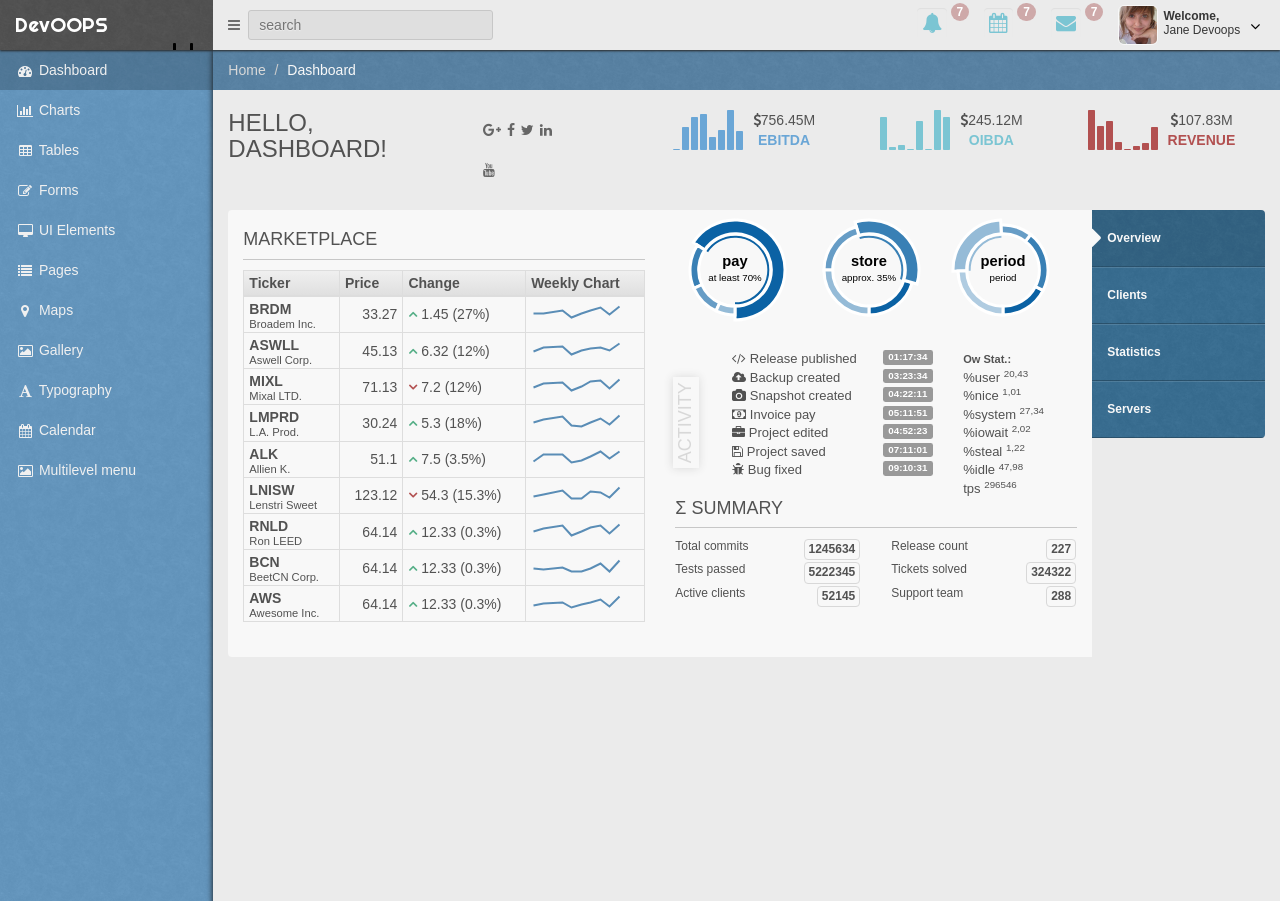
==== src/main/resources/static/index.html @ 9797a10b "testing" ====
<!DOCTYPE html>
<html lang="en">
	<head>
		<meta charset="utf-8">
		<title>DevOOPS</title>
		<meta name="description" content="description">
		<meta name="author" content="DevOOPS">
		<meta name="viewport" content="width=device-width, initial-scale=1">
		<link href="plugins/bootstrap/bootstrap.css" rel="stylesheet">
		<link href="plugins/jquery-ui/jquery-ui.min.css" rel="stylesheet">
		<link href="http://netdna.bootstrapcdn.com/font-awesome/4.0.3/css/font-awesome.css" rel="stylesheet">
		<link href='http://fonts.googleapis.com/css?family=Righteous' rel='stylesheet' type='text/css'>
		<link href="plugins/fancybox/jquery.fancybox.css" rel="stylesheet">
		<link href="plugins/fullcalendar/fullcalendar.css" rel="stylesheet">
		<link href="plugins/xcharts/xcharts.min.css" rel="stylesheet">
		<link href="plugins/select2/select2.css" rel="stylesheet">
		<link href="css/style.css" rel="stylesheet">
		<!-- HTML5 shim and Respond.js IE8 support of HTML5 elements and media queries -->
		<!--[if lt IE 9]>
				<script src="http://getbootstrap.com/docs-assets/js/html5shiv.js"></script>
				<script src="http://getbootstrap.com/docs-assets/js/respond.min.js"></script>
		<![endif]-->
	</head>
<body>
<!--Start Header-->
<div id="screensaver">
	<canvas id="canvas"></canvas>
	<i class="fa fa-lock" id="screen_unlock"></i>
</div>
<div id="modalbox">
	<div class="devoops-modal">
		<div class="devoops-modal-header">
			<div class="modal-header-name">
				<span>Basic table</span>
			</div>
			<div class="box-icons">
				<a class="close-link">
					<i class="fa fa-times"></i>
				</a>
			</div>
		</div>
		<div class="devoops-modal-inner">
		</div>
		<div class="devoops-modal-bottom">
		</div>
	</div>
</div>
<header class="navbar">
	<div class="container-fluid expanded-panel">
		<div class="row">
			<div id="logo" class="col-xs-12 col-sm-2">
				<a href="index.html">DevOOPS</a>
			</div>
			<div id="top-panel" class="col-xs-12 col-sm-10">
				<div class="row">
					<div class="col-xs-8 col-sm-4">
						<a href="#" class="show-sidebar">
						  <i class="fa fa-bars"></i>
						</a>
						<div id="search">
							<input type="text" placeholder="search"/>
							<i class="fa fa-search"></i>
						</div>
					</div>
					<div class="col-xs-4 col-sm-8 top-panel-right">
						<ul class="nav navbar-nav pull-right panel-menu">
							<li class="hidden-xs">
								<a href="index.html" class="modal-link">
									<i class="fa fa-bell"></i>
									<span class="badge">7</span>
								</a>
							</li>
							<li class="hidden-xs">
								<a class="ajax-link" href="ajax/calendar.html">
									<i class="fa fa-calendar"></i>
									<span class="badge">7</span>
								</a>
							</li>
							<li class="hidden-xs">
								<a href="ajax/page_messages.html" class="ajax-link">
									<i class="fa fa-envelope"></i>
									<span class="badge">7</span>
								</a>
							</li>
							<li class="dropdown">
								<a href="#" class="dropdown-toggle account" data-toggle="dropdown">
									<div class="avatar">
										<img src="img/avatar.jpg" class="img-rounded" alt="avatar" />
									</div>
									<i class="fa fa-angle-down pull-right"></i>
									<div class="user-mini pull-right">
										<span class="welcome">Welcome,</span>
										<span>Jane Devoops</span>
									</div>
								</a>
								<ul class="dropdown-menu">
									<li>
										<a href="#">
											<i class="fa fa-user"></i>
											<span class="hidden-sm text">Profile</span>
										</a>
									</li>
									<li>
										<a href="ajax/page_messages.html" class="ajax-link">
											<i class="fa fa-envelope"></i>
											<span class="hidden-sm text">Messages</span>
										</a>
									</li>
									<li>
										<a href="ajax/gallery_simple.html" class="ajax-link">
											<i class="fa fa-picture-o"></i>
											<span class="hidden-sm text">Albums</span>
										</a>
									</li>
									<li>
										<a href="ajax/calendar.html" class="ajax-link">
											<i class="fa fa-tasks"></i>
											<span class="hidden-sm text">Tasks</span>
										</a>
									</li>
									<li>
										<a href="#">
											<i class="fa fa-cog"></i>
											<span class="hidden-sm text">Settings</span>
										</a>
									</li>
									<li>
										<a href="#">
											<i class="fa fa-power-off"></i>
											<span class="hidden-sm text">Logout</span>
										</a>
									</li>
								</ul>
							</li>
						</ul>
					</div>
				</div>
			</div>
		</div>
	</div>
</header>
<!--End Header-->
<!--Start Container-->
<div id="main" class="container-fluid">
	<div class="row">
		<div id="sidebar-left" class="col-xs-2 col-sm-2">
			<ul class="nav main-menu">
				<li>
					<a href="ajax/dashboard.html" class="active ajax-link">
						<i class="fa fa-dashboard"></i>
						<span class="hidden-xs">Dashboard</span>
					</a>
				</li>
				<li class="dropdown">
					<a href="#" class="dropdown-toggle">
						<i class="fa fa-bar-chart-o"></i>
						<span class="hidden-xs">Charts</span>
					</a>
					<ul class="dropdown-menu">
						<li><a class="ajax-link" href="ajax/charts_xcharts.html">xCharts</a></li>
						<li><a class="ajax-link" href="ajax/charts_flot.html">Flot Charts</a></li>
						<li><a class="ajax-link" href="ajax/charts_google.html">Google Charts</a></li>
						<li><a class="ajax-link" href="ajax/charts_morris.html">Morris Charts</a></li>
						<li><a class="ajax-link" href="ajax/charts_coindesk.html">CoinDesk realtime</a></li>
					</ul>
				</li>
				<li class="dropdown">
					<a href="#" class="dropdown-toggle">
						<i class="fa fa-table"></i>
						 <span class="hidden-xs">Tables</span>
					</a>
					<ul class="dropdown-menu">
						<li><a class="ajax-link" href="ajax/tables_simple.html">Simple Tables</a></li>
						<li><a class="ajax-link" href="ajax/tables_datatables.html">Data Tables</a></li>
						<li><a class="ajax-link" href="ajax/tables_beauty.html">Beauty Tables</a></li>
					</ul>
				</li>
				<li class="dropdown">
					<a href="#" class="dropdown-toggle">
						<i class="fa fa-pencil-square-o"></i>
						 <span class="hidden-xs">Forms</span>
					</a>
					<ul class="dropdown-menu">
						<li><a class="ajax-link" href="ajax/forms_elements.html">Elements</a></li>
						<li><a class="ajax-link" href="ajax/forms_layouts.html">Layouts</a></li>
						<li><a class="ajax-link" href="ajax/forms_file_uploader.html">File Uploader</a></li>
					</ul>
				</li>
				<li class="dropdown">
					<a href="#" class="dropdown-toggle">
						<i class="fa fa-desktop"></i>
						 <span class="hidden-xs">UI Elements</span>
					</a>
					<ul class="dropdown-menu">
						<li><a class="ajax-link" href="ajax/ui_grid.html">Grid</a></li>
						<li><a class="ajax-link" href="ajax/ui_buttons.html">Buttons</a></li>
						<li><a class="ajax-link" href="ajax/ui_progressbars.html">Progress Bars</a></li>
						<li><a class="ajax-link" href="ajax/ui_jquery-ui.html">Jquery UI</a></li>
						<li><a class="ajax-link" href="ajax/ui_icons.html">Icons</a></li>
					</ul>
				</li>
				<li class="dropdown">
					<a href="#" class="dropdown-toggle">
						<i class="fa fa-list"></i>
						 <span class="hidden-xs">Pages</span>
					</a>
					<ul class="dropdown-menu">
						<li><a href="ajax/page_login.html">Login</a></li>
						<li><a href="ajax/page_register.html">Register</a></li>
						<li><a id="locked-screen" class="submenu" href="ajax/page_locked.html">Locked Screen</a></li>
						<li><a class="ajax-link" href="ajax/page_contacts.html">Contacts</a></li>
						<li><a class="ajax-link" href="ajax/page_feed.html">Feed</a></li>
						<li><a class="ajax-link add-full" href="ajax/page_messages.html">Messages</a></li>
						<li><a class="ajax-link" href="ajax/page_pricing.html">Pricing</a></li>
						<li><a class="ajax-link" href="ajax/page_invoice.html">Invoice</a></li>
						<li><a class="ajax-link" href="ajax/page_search.html">Search Results</a></li>
						<li><a class="ajax-link" href="ajax/page_404.html">Error 404</a></li>
						<li><a href="ajax/page_500.html">Error 500</a></li>
					</ul>
				</li>
				<li class="dropdown">
					<a href="#" class="dropdown-toggle">
						<i class="fa fa-map-marker"></i>
						<span class="hidden-xs">Maps</span>
					</a>
					<ul class="dropdown-menu">
						<li><a class="ajax-link" href="ajax/maps.html">OpenStreetMap</a></li>
						<li><a class="ajax-link" href="ajax/map_fullscreen.html">Fullscreen map</a></li>
					</ul>
				</li>
				<li class="dropdown">
					<a href="#" class="dropdown-toggle">
						<i class="fa fa-picture-o"></i>
						 <span class="hidden-xs">Gallery</span>
					</a>
					<ul class="dropdown-menu">
						<li><a class="ajax-link" href="ajax/gallery_simple.html">Simple Gallery</a></li>
						<li><a class="ajax-link" href="ajax/gallery_flickr.html">Flickr Gallery</a></li>
					</ul>
				</li>
				<li>
					 <a class="ajax-link" href="ajax/typography.html">
						 <i class="fa fa-font"></i>
						 <span class="hidden-xs">Typography</span>
					</a>
				</li>
				 <li>
					<a class="ajax-link" href="ajax/calendar.html">
						 <i class="fa fa-calendar"></i>
						 <span class="hidden-xs">Calendar</span>
					</a>
				 </li>
				<li class="dropdown">
					<a href="#" class="dropdown-toggle">
						<i class="fa fa-picture-o"></i>
						 <span class="hidden-xs">Multilevel menu</span>
					</a>
					<ul class="dropdown-menu">
						<li><a href="#">First level menu</a></li>
						<li><a href="#">First level menu</a></li>
						<li class="dropdown">
							<a href="#" class="dropdown-toggle">
								<i class="fa fa-plus-square"></i>
								<span class="hidden-xs">Second level menu group</span>
							</a>
							<ul class="dropdown-menu">
								<li><a href="#">Second level menu</a></li>
								<li><a href="#">Second level menu</a></li>
								<li class="dropdown">
									<a href="#" class="dropdown-toggle">
										<i class="fa fa-plus-square"></i>
										<span class="hidden-xs">Three level menu group</span>
									</a>
									<ul class="dropdown-menu">
										<li><a href="#">Three level menu</a></li>
										<li><a href="#">Three level menu</a></li>
										<li class="dropdown">
											<a href="#" class="dropdown-toggle">
												<i class="fa fa-plus-square"></i>
												<span class="hidden-xs">Four level menu group</span>
											</a>
											<ul class="dropdown-menu">
												<li><a href="#">Four level menu</a></li>
												<li><a href="#">Four level menu</a></li>
												<li class="dropdown">
													<a href="#" class="dropdown-toggle">
														<i class="fa fa-plus-square"></i>
														<span class="hidden-xs">Five level menu group</span>
													</a>
													<ul class="dropdown-menu">
														<li><a href="#">Five level menu</a></li>
														<li><a href="#">Five level menu</a></li>
														<li class="dropdown">
															<a href="#" class="dropdown-toggle">
																<i class="fa fa-plus-square"></i>
																<span class="hidden-xs">Six level menu group</span>
															</a>
															<ul class="dropdown-menu">
																<li><a href="#">Six level menu</a></li>
																<li><a href="#">Six level menu</a></li>
															</ul>
														</li>
													</ul>
												</li>
											</ul>
										</li>
										<li><a href="#">Three level menu</a></li>
									</ul>
								</li>
							</ul>
						</li>
					</ul>
				</li>
			</ul>
		</div>
		<!--Start Content-->
		<div id="content" class="col-xs-12 col-sm-10">
			<div class="preloader">
				<img src="img/devoops_getdata.gif" class="devoops-getdata" alt="preloader"/>
			</div>
			<div id="ajax-content"></div>
		</div>
		<!--End Content-->
	</div>
</div>
<!--End Container-->
<!-- jQuery (necessary for Bootstrap's JavaScript plugins) -->
<!--<script src="http://code.jquery.com/jquery.js"></script>-->
<script src="plugins/jquery/jquery-2.1.0.min.js"></script>
<script src="plugins/jquery-ui/jquery-ui.min.js"></script>
<!-- Include all compiled plugins (below), or include individual files as needed -->
<script src="plugins/bootstrap/bootstrap.min.js"></script>
<script src="plugins/justified-gallery/jquery.justifiedgallery.min.js"></script>
<script src="plugins/tinymce/tinymce.min.js"></script>
<script src="plugins/tinymce/jquery.tinymce.min.js"></script>
<!-- All functions for this theme + document.ready processing -->
<script src="js/devoops.js"></script>
</body>
</html>
---- src/main/resources/static/plugins/xcharts/xcharts.min.css ----
.xchart .line{stroke-width:3px;fill:none}.xchart .fill{stroke-width:0}.xchart circle{stroke:#FFF;stroke-width:3px}.xchart .axis .domain{fill:none}.xchart .axis .tick line{stroke:#EEE;stroke-width:1px}.xchart .axis text{font-family:Helvetica,Arial,Verdana,sans-serif;fill:#666;font-size:12px}.xchart .color0 .line{stroke:#3880aa}.xchart .color0 .line .fill{pointer-events:none}.xchart .color0 rect,.xchart .color0 circle{fill:#3880aa}.xchart .color0 .fill{fill:rgba(56,128,170,0.1)}.xchart .color0.comp .line{stroke:#89bbd8}.xchart .color0.comp rect{fill:#89bbd8}.xchart .color0.comp .fill{display:none}.xchart .color0.comp circle,.xchart .color0.comp .pointer{fill:#89bbd8}.xchart .color1 .line{stroke:#4da944}.xchart .color1 .line .fill{pointer-events:none}.xchart .color1 rect,.xchart .color1 circle{fill:#4da944}.xchart .color1 .fill{fill:rgba(77,169,68,0.1)}.xchart .color1.comp .line{stroke:#9dd597}.xchart .color1.comp rect{fill:#9dd597}.xchart .color1.comp .fill{display:none}.xchart .color1.comp circle,.xchart .color1.comp .pointer{fill:#9dd597}.xchart .color2 .line{stroke:#f26522}.xchart .color2 .line .fill{pointer-events:none}.xchart .color2 rect,.xchart .color2 circle{fill:#f26522}.xchart .color2 .fill{fill:rgba(242,101,34,0.1)}.xchart .color2.comp .line{stroke:#f9b99a}.xchart .color2.comp rect{fill:#f9b99a}.xchart .color2.comp .fill{display:none}.xchart .color2.comp circle,.xchart .color2.comp .pointer{fill:#f9b99a}.xchart .color3 .line{stroke:#c6080d}.xchart .color3 .line .fill{pointer-events:none}.xchart .color3 rect,.xchart .color3 circle{fill:#c6080d}.xchart .color3 .fill{fill:rgba(198,8,13,0.1)}.xchart .color3.comp .line{stroke:#f8555a}.xchart .color3.comp rect{fill:#f8555a}.xchart .color3.comp .fill{display:none}.xchart .color3.comp circle,.xchart .color3.comp .pointer{fill:#f8555a}.xchart .color4 .line{stroke:#672d8b}.xchart .color4 .line .fill{pointer-events:none}.xchart .color4 rect,.xchart .color4 circle{fill:#672d8b}.xchart .color4 .fill{fill:rgba(103,45,139,0.1)}.xchart .color4.comp .line{stroke:#a869ce}.xchart .color4.comp rect{fill:#a869ce}.xchart .color4.comp .fill{display:none}.xchart .color4.comp circle,.xchart .color4.comp .pointer{fill:#a869ce}.xchart .color5 .line{stroke:#ce1797}.xchart .color5 .line .fill{pointer-events:none}.xchart .color5 rect,.xchart .color5 circle{fill:#ce1797}.xchart .color5 .fill{fill:rgba(206,23,151,0.1)}.xchart .color5.comp .line{stroke:#f075cb}.xchart .color5.comp rect{fill:#f075cb}.xchart .color5.comp .fill{display:none}.xchart .color5.comp circle,.xchart .color5.comp .pointer{fill:#f075cb}.xchart .color6 .line{stroke:#d9ce00}.xchart .color6 .line .fill{pointer-events:none}.xchart .color6 rect,.xchart .color6 circle{fill:#d9ce00}.xchart .color6 .fill{fill:rgba(217,206,0,0.1)}.xchart .color6.comp .line{stroke:#fff75a}.xchart .color6.comp rect{fill:#fff75a}.xchart .color6.comp .fill{display:none}.xchart .color6.comp circle,.xchart .color6.comp .pointer{fill:#fff75a}.xchart .color7 .line{stroke:#754c24}.xchart .color7 .line .fill{pointer-events:none}.xchart .color7 rect,.xchart .color7 circle{fill:#754c24}.xchart .color7 .fill{fill:rgba(117,76,36,0.1)}.xchart .color7.comp .line{stroke:#c98c50}.xchart .color7.comp rect{fill:#c98c50}.xchart .color7.comp .fill{display:none}.xchart .color7.comp circle,.xchart .color7.comp .pointer{fill:#c98c50}.xchart .color8 .line{stroke:#2eb9b4}.xchart .color8 .line .fill{pointer-events:none}.xchart .color8 rect,.xchart .color8 circle{fill:#2eb9b4}.xchart .color8 .fill{fill:rgba(46,185,180,0.1)}.xchart .color8.comp .line{stroke:#86e1de}.xchart .color8.comp rect{fill:#86e1de}.xchart .color8.comp .fill{display:none}.xchart .color8.comp circle,.xchart .color8.comp .pointer{fill:#86e1de}.xchart .color9 .line{stroke:#0e2e42}.xchart .color9 .line .fill{pointer-events:none}.xchart .color9 rect,.xchart .color9 circle{fill:#0e2e42}.xchart .color9 .fill{fill:rgba(14,46,66,0.1)}.xchart .color9.comp .line{stroke:#2477ab}.xchart .color9.comp rect{fill:#2477ab}.xchart .color9.comp .fill{display:none}.xchart .color9.comp circle,.xchart .color9.comp .pointer{fill:#2477ab}
---- src/main/resources/static/css/style.css ----
body {
  color: #525252;
  background: #6AA6D6 url(../img/devoops_pattern_b10.png) 0 0 repeat;
}
.body-expanded, .modal-open {
  overflow-y:hidden;
  margin-right: 15px;
}
.modal-open #content {z-index: inherit;}
.body-expanded .expanded-panel, .fancybox-margin .expanded-panel, .modal-open .expanded-panel {
  margin-right: 15px;
}
.body-screensaver {
  overflow: hidden;
}
h1, .h1, h2, .h2, h3, .h3 {
  margin:0;
}
#logo {
  position:relative;
  background: #525252 url(../img/devoops_pattern_b10.png) 0 0 repeat;
}
#logo a {
  color: #fff;
  font-family: 'Righteous', cursive;
  display: block;
  font-size: 20px;
  line-height: 50px;
  background: url(../img/logo.png) right 42px no-repeat;
  -webkit-transition: 0.5s;
  -moz-transition: 0.5s;
  -o-transition: 0.5s;
  transition: 0.5s;
}
#logo a:hover {
  background-position: right 25px;
  text-decoration: none;
}
.navbar {
  margin: 0;
  border: 0;
  position: fixed;
  top:0;
  left: 0;
  width:100%;
  -webkit-border-radius: 0;
  -moz-border-radius: 0;
  border-radius: 0;
  box-shadow: 0 1px 2px #272727;
  z-index: 2000;
}
.body-expanded .navbar {
  z-index: 9;
}
a.show-sidebar {
  float: left;
  color:#6d6d6d;
  outline: none;
  -webkit-transition: 0.2s;
  -moz-transition: 0.2s;
  -o-transition: 0.2s;
  transition: 0.2s;
}
a.show-sidebar:hover {
  color:#000;
}
#sidebar-left {
  position:relative;
  z-index: inherit;
  padding-bottom: 3000px !important;
  margin-bottom: -3000px !important;
  background: #6AA6D6 url(../img/devoops_pattern_b10.png) 0 0 repeat;
  -webkit-transition: 0.2s;
  -moz-transition: 0.2s;
  -o-transition: 0.2s;
  transition: 0.2s;
}
#content {
  position: relative;
  z-index: 10;
  background: #ebebeb;
  box-shadow: 0 0 6px #131313;
  padding-bottom: 3000px !important;
  margin-bottom: -2980px !important;
  overflow: hidden;
  -webkit-transition: 0.2s;
  -moz-transition: 0.2s;
  -o-transition: 0.2s;
  transition: 0.2s;
}
.full-content {
  overflow: hidden;
  padding: 0;
  margin: 0;
}
.nav.main-menu, .nav.msg-menu {
  margin:0 -15px;
}
.nav.main-menu > li > a, .nav.msg-menu > li > a {
  text-align: center;
  color:#f0f0f0;
  min-height: 40px;
  -webkit-transition: 0.2s;
  -moz-transition: 0.2s;
  -o-transition: 0.2s;
  transition: 0.2s;
}
.nav .open > a, .nav .open > a:hover, .nav .open > a:focus {
  background:rgba(0, 0, 0, 0.1);
}
.nav.main-menu > li > a:hover, .nav.main-menu > li > a:focus, .nav.main-menu > li.active > a, .nav.main-menu .open > a, .nav.main-menu .open > a:hover, .nav.main-menu .open > a:focus, .dropdown-menu > li > a:focus, .dropdown-menu > li > a:hover, .dropdown-menu > li.active > a,
.nav.msg-menu > li > a:hover, .nav.msg-menu > li > a:focus, .nav.msg-menu > li.active > a, .nav.msg-menu .open > a, .nav.msg-menu .open > a:hover, .nav.msg-menu .open > a:focus {
  background:rgba(0, 0, 0, 0.1);
  color:#f0f0f0;
}
.nav.main-menu a.active, .nav.msg-menu a.active {
  background:rgba(0, 0, 0, 0.2);
}
.nav.main-menu a.active:hover, .nav.msg-menu a.active:hover {
  background:rgba(0, 0, 0, 0.2);
}
.nav.main-menu a.active-parent, .nav.msg-menu a.active-parent {
  background: rgba(0, 0, 0, 0.3);
}
.nav.main-menu a.active-parent:hover, .nav.msg-menu a.active-parent:hover {
  background: rgba(0, 0, 0, 0.3);
}
.nav.main-menu > li > a > i, .nav.msg-menu > li > a > i {
  font-size: 18px;
  width: auto;
  display: block;
  text-align: center;
  vertical-align: middle;
}
.main-menu .dropdown-menu {
  position: absolute;
  z-index: 2001;
  left: 100%;
  top: 0;
  float: none;
  margin: 0;
  border: 0;
  -webkit-border-radius: 0 4px 4px 0;
  -moz-border-radius: 0 4px 4px 0;
  border-radius: 0 4px 4px 0;
  padding: 0;
  background: #6AA6D6 url(../img/devoops_pattern_b10.png) 0 0 repeat;
  box-shadow: none;
  visibility:hidden;
}
.main-menu .active-parent:hover + .dropdown-menu {
  visibility:visible;
}
.main-menu .active-parent + .dropdown-menu:hover {
  visibility:visible;
}
.main-menu .dropdown-menu > li > a {
  padding:9px 15px 9px 40px;
  color:#f0f0f0;
}
.main-menu .dropdown-menu > li:first-child > a {
  -webkit-border-radius: 0 4px 0 0;
  -moz-border-radius: 0 4px 0 0;
  border-radius: 0 4px 0 0;
}
.main-menu .dropdown-menu > li:last-child > a {
  -webkit-border-radius: 0 0 4px 0;
  -moz-border-radius: 0 0 4px 0;
  border-radius: 0 0 4px 0;
}
#top-panel {
  line-height: 50px;
  height: 50px;
  background: #ebebeb;
}
#main {
  margin-top: 50px;
  min-height: 800px;
  overflow: hidden;
}
#search {
  position: relative;
  margin-left: 20px;
}
#search > input {
  width: 80%;
  background: #dfdfdf;
  border: 1px solid #C7C7C7;
  text-shadow:0 1px 1px #EEE;
  -webkit-border-radius: 3px;
  -moz-border-radius: 3px;
  border-radius: 3px;
  color: #686868;
  line-height: 1em;
  height: 30px;
  padding: 0 35px 0 10px;
  -webkit-transition: 0.2s;
  -moz-transition: 0.2s;
  -o-transition: 0.2s;
  transition: 0.2s;
}
#search > input + i {
  opacity:0;
  position: absolute;
  top: 18px;
  right: 10px;
  color: #fff;
  -webkit-transition: 0.4s;
  -moz-transition: 0.4s;
  -o-transition: 0.4s;
  transition: 0.4s;
}
#search > input:focus {
  width:100%;
  outline:none;
}
#search > input:focus + i {
  opacity:1;
}
.panel-menu {
  margin: 0;
}
.top-panel-right {
  padding-left: 0;
}
.panel-menu > li > a {
  padding: 0 5px 0 10px;
  line-height: 50px;
}
.panel-menu > li > a:hover {
  background: none;
}
.panel-menu a.account {
  height: 50px;
  padding: 5px 0 5px 10px;
  line-height: 18px;
}
.panel-menu i {
  margin-top: 8px;
  padding: 5px;
  font-size: 20px;
  color: #7BC5D3;
  line-height: 1em;
  vertical-align: top;
  -webkit-border-radius: 4px;
  -moz-border-radius: 4px;
  border-radius: 4px;
  -webkit-box-shadow: inset 0 1px 1px rgba(0, 0, 0, .05);
  box-shadow: inset 0 1px 1px rgba(0, 0, 0, .05);
  -webkit-transition: 0.2s;
  -moz-transition: 0.2s;
  -o-transition: 0.2s;
  transition: 0.2s;
}
.panel-menu > li > a:hover > i {
  background: #f5f5f5;
}
.panel-menu i.pull-right {
  color: #000;
  border: 0;
  box-shadow: none;
  font-size: 16px;
  background: none !important;
}
.panel-menu .badge {
  margin-top: 3px;
  padding: 3px 6px;
  vertical-align: top;
  background: #CEA9A9;
}
.avatar {
  width: 40px;
  float: left;
  margin-right: 5px;
}
.avatar > img {
  width:40px;
  height:40px;
  border: 1px solid #F8F8F8;
}
.user-mini > span {
  display: block;
  font-size: 12px;
  color:#363636;
  margin-bottom: -4px;
}
.user-mini > span.welcome {
  font-weight: bold;
  margin-top: 2px;
}
.panel-menu .dropdown-menu {
  position: absolute !important;
  background: rgba(0, 0, 0, 0.7) !important;
  padding: 0;
  border: 0;
  right: 0;
  left: auto;
  min-width: 100%;
}
.panel-menu .dropdown-menu > li > a {
  padding:5px 10px !important;
  color:#f0f0f0;
}
.panel-menu .dropdown-menu > li > a > i {
  border: 0;
  padding: 0;
  margin: 0;
  font-size: 14px;
  width: 20px;
  display: inline-block;
  text-align: center;
  vertical-align: middle;
}
.well {
  padding:15px;
}
.box {
  display: block;
  z-index: 1999;
  position: relative;
  border: 1px solid #f8f8f8;
  box-shadow: 0 0 4px #D8D8D8;
  background: transparent;
  margin-bottom: 20px;
  -webkit-border-radius: 3px;
  -moz-border-radius: 3px;
  border-radius: 3px;
}
.full-content .box {
  border: 0;
  margin-bottom: 0;
  -webkit-border-radius: 0;
  -moz-border-radius: 0;
  border-radius: 0;
}
.box-header {
  -webkit-border-radius: 3px 3px 0 0;
  -moz-border-radius: 3px 3px 0 0;
  border-radius: 3px 3px 0 0;
  color: #363636;
  font-size: 16px;
  position:relative;
  overflow: hidden;
  background: #f5f5f5;
  border-bottom: 1px solid #E4E4E4;
  height: 28px;
}
.box-name, .modal-header-name {
  padding-left: 15px;
  line-height: 28px;
}
.box-name:hover {
  cursor: move;
}
.box-name > i {
  margin-right:5px;
}
.box-icons {
  position: absolute;
  top:0;
  right:0;
  z-index: 9;
}
.no-move {
  display: none;
}
.expanded .no-move {
  position: absolute;
  top:0;
  left: 0;
  width:100%;
  height: 100%;
  z-index: 1;
  display: block;
}
.box-content {
  position: relative;
  -webkit-border-radius: 0 0 3px 3px;
  -moz-border-radius: 0 0 3px 3px;
  border-radius: 0 0 3px 3px;
  padding: 15px;
  background: #FCFCFC;
}
.box-content.dropbox, .box-content.sortablebox {
  overflow: hidden;
}
.full-content .box-content {
  height: 100%;
  position: absolute;
  width: 100%;
  left: 0;
  top: 0;
}
.box-icons a {
  cursor: pointer;
  text-decoration: none !important;
  border-left: 1px solid #fafafa;
  height: 26px;
  line-height: 26px;
  width: 28px;
  display: block;
  float: left;
  text-align: center;
  color: #b8b8b8 !important;
  -webkit-transition: 0.2s;
  -moz-transition: 0.2s;
  -o-transition: 0.2s;
  transition: 0.2s;
}
.box-icons a.beauty-table-to-json {
  width: auto;
  padding: 0 10px;
  font-size: 14px;
}
.box-icons a:hover {
  box-shadow:inset 0 0 1px 0 #CECECE;
}
.expanded a.close-link {
  display:none;
}
#sidebar-left.col-xs-2 {
  opacity: 0;
  width: 0%;
  padding: 0;
}
.sidebar-show #sidebar-left.col-xs-2 {
  opacity: 1;
  width: 16.666666666666664%;
  padding: 0 15px;
}
.sidebar-show #content.col-xs-12 {
  opacity: 1;
  width: 83.33333333333334%;
}
.expanded {
  overflow-y:scroll;
  border: 0;
  z-index: 3000 !important;
  position: fixed;
  width: 100%;
  height: 100%;
  top: 0;
  left: 0;
  padding: 0px;
  background: rgba(0, 0, 0, 0.2);
  -webkit-transition: 0.2s;
  -moz-transition: 0.2s;
  -o-transition: 0.2s;
  transition: 0.2s;
}
.expanded-padding {
  background: rgba(0, 0, 0, 0.7);
  padding:50px;
  -webkit-transition: 0.2s;
  -moz-transition: 0.2s;
  -o-transition: 0.2s;
  transition: 0.2s;
}
.no-padding {
  padding:0 !important;
}
.padding-15 {
  padding:15px !important;
}
.no-padding .table-bordered {
  border:0;
  margin:0;
}
.no-padding .table-bordered thead tr th:first-child, .no-padding .table-bordered tbody tr th:first-child, .no-padding .table-bordered tfoot tr th:first-child, .no-padding .table-bordered thead tr td:first-child, .no-padding .table-bordered tbody tr td:first-child, .no-padding .table-bordered tfoot tr td:first-child {
  border-left: 0px !important;
}
.no-padding .table-bordered thead tr th:last-child, .no-padding .table-bordered tbody tr th:last-child, .no-padding .table-bordered tfoot tr th:last-child, .no-padding .table-bordered thead tr td:last-child, .no-padding .table-bordered tbody tr td:last-child, .no-padding .table-bordered tfoot tr td:last-child {
  border-right: 0px !important;
}
.table-heading thead tr {
  background-color: #f0f0f0;
  background-image: -webkit-linear-gradient(top, #f0f0f0, #dfdfdf);
  background-image:    -moz-linear-gradient(top, #f0f0f0, #dfdfdf);
  background-image:     -ms-linear-gradient(top, #f0f0f0, #dfdfdf);
  background-image:      -o-linear-gradient(top, #f0f0f0, #dfdfdf);
  background-image:         linear-gradient(to bottom, #f0f0f0, #dfdfdf);
}
table.no-border-bottom tr:last-child td {
  border-bottom:0;
}
.dataTables_wrapper {
  overflow: hidden;
}
.dataTables_wrapper table.table {
  clear: both;
  max-width: inherit;
  margin-bottom: 0;
}
.table-datatable *, .table-datatable :after, .table-datatable :before {
  margin: 0;
  padding: 0;
  -webkit-box-sizing: content-box;
  box-sizing: content-box;
  -moz-box-sizing: content-box;
}
.table-datatable label {
  position: relative;
  display: block;
  font-weight: 400;
}
.table-datatable tbody td {
  vertical-align: middle !important;
}
.table-datatable img {
  margin-right: 10px;
  border: 1px solid #F8F8F8;
  width: 40px;
}
.table-datatable .sorting {
  background:url(../img/sort.png) right center no-repeat;
  padding-right:16px;
  cursor:pointer;
}
.table-datatable .sorting_asc {
  background:url(../img/sort-asc.png) right center no-repeat;
  padding-right: 16px;
  cursor:pointer;
}
.table-datatable .sorting_desc {
  background:url(../img/sort-desc.png) right center no-repeat;
  padding-right: 16px;
  cursor:pointer;
}
div.DTTT_collection_background {
  z-index: 2002;
}
div.DTTT .btn {
  color: #333 !important;
  font-size: 12px;
}
ul.DTTT_dropdown.dropdown-menu {
  z-index: 2003;
  background: rgba(0, 0, 0, 0.7) !important;
  padding: 0;
  border: 0;
  margin: 0;
  -webkit-border-radius: 0 0 4px 4px;
  -moz-border-radius: 0 0 4px 4px;
  border-radius: 0 0 4px 4px;
  min-width: 157px;
}
ul.DTTT_dropdown.dropdown-menu li {
  position: relative;
}
ul.DTTT_dropdown.dropdown-menu > li > a {
  position: relative;
  display: block;
  padding: 5px 10px !important;
  color: #f0f0f0 !important;
}
ul.DTTT_dropdown.dropdown-menu > li:first-child > a {
  -webkit-border-radius: 0;
  -moz-border-radius: 0;
  border-radius: 0;
}
ul.DTTT_dropdown.dropdown-menu > li:last-child > a {
  -webkit-border-radius: 0 0 4px 4px;
  -moz-border-radius: 0 0 4px 4px;
  border-radius: 0 0 4px 4px;
}
ul.DTTT_dropdown.dropdown-menu > li:hover > a {
  background:rgba(0, 0, 0, 0.3);
  color:#f0f0f0;
}
.dataTables_wrapper input[type="text"] {
  display: block;
  width: 90%;
  height: 26px;
  padding: 2px 12px;
  font-size: 14px;
  line-height: 1.428571429;
  color: #555;
  background-color: #fff;
  background-image: none;
  border: 1px solid #ccc;
  -webkit-border-radius: 4px;
  -moz-border-radius: 4px;
  border-radius: 4px;
  box-sizing:border-box;
  -moz-box-sizing: border-box;
  -webkit-box-sizing: border-box;
  -moz-appearance: none;
  -webkit-box-shadow: inset 0 1px 1px rgba(0, 0, 0, .075);
  box-shadow: inset 0 1px 1px rgba(0, 0, 0, .075);
  -webkit-transition: 0.2s;
  -moz-transition: 0.2s;
  -o-transition: 0.2s;
  transition: 0.2s;
}
.dataTables_wrapper input[type="text"]:focus {
  border-color: #66afe9;
  outline: 0;
  -webkit-box-shadow: inset 0 1px 1px rgba(0,0,0,.075), 0 0 8px rgba(102, 175, 233, .6);
  box-shadow: inset 0 1px 1px rgba(0,0,0,.075), 0 0 8px rgba(102, 175, 233, .6);
}
#breadcrumb {
  padding: 0;
  line-height: 40px;
  background: #525252;
  background: #5a8db6 url(../img/devoops_pattern_b10.png) 0 0 repeat;
  margin-bottom: 20px;
}
.breadcrumb {
  padding: 0 15px;
  background: none;
  -webkit-border-radius: 0;
  -moz-border-radius: 0;
  border-radius: 0;
  margin: 0;
}
.breadcrumb > li > a {
  color:#d8d8d8;
}
.breadcrumb > li > a:hover, .breadcrumb > li:last-child > a {
  color:#f8f8f8;
}
.bs-callout {
  padding: 15px;
  border-left: 3px solid #525252;
  background: #dfdfdf;
}
.bs-callout h4 {
  margin-top: 0;
  margin-bottom: 5px;
  color: #525252;
}
.no-padding .bs-callout {
  border:0;
}
.page-header {
  margin: 0 0 10px;
  border-bottom: 1px solid #c7c7c7;
}
.box-content .page-header, legend, .full-calendar .page-header {
  margin: 0 0 10px;
  border-bottom: 1px dashed #B6B6B6;
}
.invoice-header {
  margin: 0 0 10px;
  border-bottom: 1px dashed #B6B6B6;
  display: inline-block;
}
.box-content .form-group, .devoops-modal-inner .form-group {
  margin-top:15px;
  margin-bottom:15px;
}
.show-grid [class^="col-"] {
  padding-top: 10px;
  padding-bottom: 10px;
  background-color: #525252;
  background-color: rgba(129, 199, 199, 0.2);
  border: 1px solid #ebebeb;
}
.show-grid [class^="col-"]:hover {
  padding-top: 10px;
  padding-bottom: 10px;
  background-color: rgba(107, 134, 182, 0.2);
  border: 1px solid #ebebeb;
}
.show-grid, .show-grid-forms {
  margin-bottom: 15px;
}
.show-grid-forms [class^="col-"] {
  padding-top: 10px;
  padding-bottom: 10px;
}
.table-hover > tbody > tr:hover > td,
.table-hover > tbody > tr:hover > th,
td.beauty-hover {
  background-color: rgba(219, 219, 219, 0.3) !important;
}
.table-hover > tbody > tr:hover > td.beauty-hover:hover {
  background-color: rgba(219, 219, 219, 0.9) !important;
}
.DTTT.btn-group {
  position: absolute;
  top: -28px;
  right: 83px;
  border-right:1px solid #DBDBDB;
}
.DTTT.btn-group a {
  -webkit-border-radius: 0;
  -moz-border-radius: 0;
  border-radius: 0;
  line-height: 1em;
  font-size: 14px;
  font-weight: bold;
  outline: none;
  box-shadow: none !important;
  padding: 6px 12px;
  margin: 0;
  background: #F7F7F7;
  border: 0;
}
#screensaver {
  position: fixed;
  top: 0;
  left: 0;
  width: 100%;
  height: 100%;
  z-index: 3000;
  background: #000;
  display: none;
}
#screensaver.show {
  display: block;
}
#canvas {
  position: relative;
}
#screensaver i {
  position: absolute;
  top: 50px;
  right: 50px;
  background: rgba(255, 255, 255, 0.5);
  line-height: 100px;
  width: 100px;
  height: 100px;
  text-align: center;
  font-size: 60px;
  color: rgba(0, 0, 0, 0.8);
  -webkit-border-radius: 4px;
  -moz-border-radius: 4px;
  border-radius: 4px;
}
.well pre {
  padding: 0;
  margin-top: 0;
  margin-bottom: 0;
  background-color: transparent;
  border: 0;
  white-space: nowrap;
}
.well pre code {
  white-space: normal;
}
.btn {
  border-width: 1px;
  border-style: solid;
  border-width: 1px;
  text-decoration: none;
  border-color: rgba(0, 0, 0, 0.3);
  cursor: pointer;
  outline: none;
  font-family: "Lucida Grande","Lucida Sans","Lucida Sans Unicode","Segoe UI",Verdana,sans-serif;
  display: inline-block;
  vertical-align: top;
  position: relative;
  font-size: 12px;
  font-weight: bold;
  text-align: center;
  background-color: #a2a2a2;
  background: #a2a2a2 -moz-linear-gradient(top, rgba(255,255,255,0.6), rgba(255,255,255,0));
  background: #a2a2a2 -webkit-gradient(linear, 0% 0%, 0% 100%, from(rgba(255,255,255,0.6)), to(rgba(255,255,255,0)));
  line-height: 24px;
  margin: 0 0 10px 0;
  padding: 0 10px;
  -webkit-border-radius: 4px;
  -moz-border-radius: 4px;
  border-radius: 4px;
  -moz-user-select: none;
  -webkit-user-select: none;
  outline: none !important;
}
.btn-label-left, .btn-label-right {
  padding: 0 10px;
}
.btn-label-left span {
  position: relative;
  left: -10px;
  display: inline-block;
  padding: 0px 8px;
  background: rgba(0, 0, 0, 0.1);
}
.btn-label-right span {
  position: relative;
  right: -10px;
  display: inline-block;
  padding: 0px 8px;
  background: rgba(0, 0, 0, 0.1);
}
.btn i {
  vertical-align: middle;
}
.btn-app {
  width: 80px;
  height: 80px;
  padding: 0;
  font-size: 16px;
}
.btn-app i {
  font-size: 36px;
  line-height: 78px;
  display: block;
}
.btn-app-sm {
  width: 50px;
  height: 50px;
  padding: 0;
  font-size: 12px;
}
.btn-app-sm i {
  font-size: 18px;
  line-height: 48px;
  display: block;
}
.btn-circle {
  -webkit-border-radius: 50%;
  -moz-border-radius: 50%;
  border-radius: 50%;
  border: 2px solid rgba(0, 0, 0, 0.25);
}
.btn.active {
  background-image: none;
  outline: 0;
  -webkit-box-shadow: none;
  box-shadow: none;
}
.btn-default, .btn-default.disabled, .btn-default[disabled], fieldset[disabled] .btn-default, .btn-default.disabled:hover, .btn-default[disabled]:hover, fieldset[disabled] .btn-default:hover, .btn-default.disabled:focus, .btn-default[disabled]:focus, fieldset[disabled] .btn-default:focus, .btn-default.disabled:active, .btn-default[disabled]:active, fieldset[disabled] .btn-default:active, .btn-default.disabled.active, .btn-default[disabled].active, fieldset[disabled] .btn-default.active, .progress-bar {
  background-color: #D8D8D8;
  border-color: rgba(0, 0, 0, 0.3);
  color: #929292;
}
.btn-primary, .btn-primary.disabled, .btn-primary[disabled], fieldset[disabled] .btn-primary, .btn-primary.disabled:hover, .btn-primary[disabled]:hover, fieldset[disabled] .btn-primary:hover, .btn-primary.disabled:focus, .btn-primary[disabled]:focus, fieldset[disabled] .btn-primary:focus, .btn-primary.disabled:active, .btn-primary[disabled]:active, fieldset[disabled] .btn-primary:active, .btn-primary.disabled.active, .btn-primary[disabled].active, fieldset[disabled] .btn-primary.active,
.table > thead > tr > td.primary, .table > tbody > tr > td.primary, .table > tfoot > tr > td.primary, .table > thead > tr > th.primary, .table > tbody > tr > th.primary, .table > tfoot > tr > th.primary, .table > thead > tr.primary > td, .table > tbody > tr.primary > td, .table > tfoot > tr.primary > td, .table > thead > tr.primary > th, .table > tbody > tr.primary > th, .table > tfoot > tr.primary > th {
  background-color: #6AA6D6;
  border-color: rgba(0, 0, 0, 0.3);
  color: #f8f8f8;
}
.btn-success, .btn-success.disabled, .btn-success[disabled], fieldset[disabled] .btn-success, .btn-success.disabled:hover, .btn-success[disabled]:hover, fieldset[disabled] .btn-success:hover, .btn-success.disabled:focus, .btn-success[disabled]:focus, fieldset[disabled] .btn-success:focus, .btn-success.disabled:active, .btn-success[disabled]:active, fieldset[disabled] .btn-success:active, .btn-success.disabled.active, .btn-success[disabled].active, fieldset[disabled] .btn-success.active, .progress-bar-success,
.table > thead > tr > td.success, .table > tbody > tr > td.success, .table > tfoot > tr > td.success, .table > thead > tr > th.success, .table > tbody > tr > th.success, .table > tfoot > tr > th.success, .table > thead > tr.success > td, .table > tbody > tr.success > td, .table > tfoot > tr.success > td, .table > thead > tr.success > th, .table > tbody > tr.success > th, .table > tfoot > tr.success > th {
  background-color: #63CC9E;
  border-color: rgba(0, 0, 0, 0.3);
  color: #f8f8f8;
}
.btn-info, .btn-info.disabled, .btn-info[disabled], fieldset[disabled] .btn-info, .btn-info.disabled:hover, .btn-info[disabled]:hover, fieldset[disabled] .btn-info:hover, .btn-info.disabled:focus, .btn-info[disabled]:focus, fieldset[disabled] .btn-info:focus, .btn-info.disabled:active, .btn-info[disabled]:active, fieldset[disabled] .btn-info:active, .btn-info.disabled.active, .btn-info[disabled].active, fieldset[disabled] .btn-info.active, .progress-bar-info,
.table > thead > tr > td.info, .table > tbody > tr > td.info, .table > tfoot > tr > td.info, .table > thead > tr > th.info, .table > tbody > tr > th.info, .table > tfoot > tr > th.info, .table > thead > tr.info > td, .table > tbody > tr.info > td, .table > tfoot > tr.info > td, .table > thead > tr.info > th, .table > tbody > tr.info > th, .table > tfoot > tr.info > th {
  background-color: #7BC5D3;
  border-color: rgba(0, 0, 0, 0.3);
  color: #f8f8f8;
}
.btn-warning, .btn-warning.disabled, .btn-warning[disabled], fieldset[disabled] .btn-warning, .btn-warning.disabled:hover, .btn-warning[disabled]:hover, fieldset[disabled] .btn-warning:hover, .btn-warning.disabled:focus, .btn-warning[disabled]:focus, fieldset[disabled] .btn-warning:focus, .btn-warning.disabled:active, .btn-warning[disabled]:active, fieldset[disabled] .btn-warning:active, .btn-warning.disabled.active, .btn-warning[disabled].active, fieldset[disabled] .btn-warning.active, .progress-bar-warning,
.table > thead > tr > td.warning, .table > tbody > tr > td.warning, .table > tfoot > tr > td.warning, .table > thead > tr > th.warning, .table > tbody > tr > th.warning, .table > tfoot > tr > th.warning, .table > thead > tr.warning > td, .table > tbody > tr.warning > td, .table > tfoot > tr.warning > td, .table > thead > tr.warning > th, .table > tbody > tr.warning > th, .table > tfoot > tr.warning > th {
  background-color: #DFD271;
  border-color: rgba(0, 0, 0, 0.3);
  color: #f8f8f8;
}
.btn-danger, .btn-danger.disabled, .btn-danger[disabled], fieldset[disabled] .btn-danger, .btn-danger.disabled:hover, .btn-danger[disabled]:hover, fieldset[disabled] .btn-danger:hover, .btn-danger.disabled:focus, .btn-danger[disabled]:focus, fieldset[disabled] .btn-danger:focus, .btn-danger.disabled:active, .btn-danger[disabled]:active, fieldset[disabled] .btn-danger:active, .btn-danger.disabled.active, .btn-danger[disabled].active, fieldset[disabled] .btn-danger.active, .progress-bar-danger,
.table > thead > tr > td.danger, .table > tbody > tr > td.danger, .table > tfoot > tr > td.danger, .table > thead > tr > th.danger, .table > tbody > tr > th.danger, .table > tfoot > tr > th.danger, .table > thead > tr.danger > td, .table > tbody > tr.danger > td, .table > tfoot > tr.danger > td, .table > thead > tr.danger > th, .table > tbody > tr.danger > th, .table > tfoot > tr.danger > th {
  background-color: #D15E5E;
  border-color: rgba(0, 0, 0, 0.3);
  color: #f8f8f8;
}
.btn-default:hover, .btn-default:focus, .btn-default:active, .btn-default.active, .open .dropdown-toggle.btn-default {
  color: #525252;
  background-color: #b8b8b8;
  border-color: rgba(0, 0, 0, 0.3);
}
.btn-primary:hover, .btn-primary:focus, .btn-primary:active, .btn-primary.active, .open .dropdown-toggle.btn-primary,
.table-hover > tbody > tr > td.primary:hover, .table-hover > tbody > tr > th.primary:hover, .table-hover > tbody > tr.primary:hover > td, .table-hover > tbody > tr.primary:hover > th {
  color: #fff;
  background-color: #5a8db6;
  border-color: rgba(0, 0, 0, 0.3);
}
.btn-success:hover, .btn-success:focus, .btn-success:active, .btn-success.active, .open .dropdown-toggle.btn-success,
.table-hover > tbody > tr > td.success:hover, .table-hover > tbody > tr > th.success:hover, .table-hover > tbody > tr.success:hover > td, .table-hover > tbody > tr.success:hover > th {
  color: #fff;
  background-color: #54ae86;
  border-color: rgba(0, 0, 0, 0.3);
}
.btn-info:hover, .btn-info:focus, .btn-info:active, .btn-info.active, .open .dropdown-toggle.btn-info,
.table-hover > tbody > tr > td.info:hover, .table-hover > tbody > tr > th.info:hover, .table-hover > tbody > tr.info:hover > td, .table-hover > tbody > tr.info:hover > th {
  color: #fff;
  background-color: #69a8b4;
  border-color: rgba(0, 0, 0, 0.3);
}
.btn-warning:hover, .btn-warning:focus, .btn-warning:active, .btn-warning.active, .open .dropdown-toggle.btn-warning,
.table-hover > tbody > tr > td.warning:hover, .table-hover > tbody > tr > th.warning:hover, .table-hover > tbody > tr.warning:hover > td, .table-hover > tbody > tr.warning:hover > th {
  color: #fff;
  background-color: #beb360;
  border-color: rgba(0, 0, 0, 0.3);
}
.btn-danger:hover, .btn-danger:focus, .btn-danger:active, .btn-danger.active, .open .dropdown-toggle.btn-danger,
.table-hover > tbody > tr > td.danger:hover, .table-hover > tbody > tr > th.danger:hover, .table-hover > tbody > tr.danger:hover > td, .table-hover > tbody > tr.danger:hover > th {
  color: #fff;
  background-color: #b25050;
  border-color: rgba(0, 0, 0, 0.3);
}
.progress {
  overflow: visible;
}
.progress-ui {
  height: 10px;
}
.progress-bar {
  -webkit-border-radius: 4px;
  -moz-border-radius: 4px;
  border-radius: 4px;
}
.progress-bar.ui-widget-content {
  background: none;
  border: 0;
  height: 100%;
  position: relative;
}
.progress-bar .ui-state-default {
  -webkit-border-radius: 4px;
  -moz-border-radius: 4px;
  border-radius: 4px;
  height: 10px;
  width: 10px;
  top: 0;
  margin-left: -5px;
  cursor:pointer;
  border:0px solid #d3d3d3;
  outline:none !important;
  background-color: #f0f0f0;
  background-image: -webkit-linear-gradient(top, #f0f0f0, #dfdfdf);
  background-image:    -moz-linear-gradient(top, #f0f0f0, #dfdfdf);
  background-image:     -ms-linear-gradient(top, #f0f0f0, #dfdfdf);
  background-image:      -o-linear-gradient(top, #f0f0f0, #dfdfdf);
  background-image:         linear-gradient(to bottom, #f0f0f0, #dfdfdf);
}
.progress-bar .ui-widget-header {
  background: #D8D8D8;
}
.progress-bar-primary .ui-widget-header {
  background: #6AA6D6;
  color:#f8f8f8;
}
.progress-bar-success .ui-widget-header {
  background: #63CC9E;
  color:#f8f8f8;
}
.progress-bar-info .ui-widget-header {
  background: #7BC5D3;
  color:#f8f8f8;
}
.progress-bar-warning .ui-widget-header {
  background: #DFD271;
  color:#f8f8f8;
}
.progress-bar-danger .ui-widget-header {
  background: #D15E5E;
  color:#f8f8f8;
}
.progress-bar .ui-state-default {
  background: #b8b8b8;
}
.progress-bar-primary .ui-state-default {
  background: #5a8db6;
}
.progress-bar-success .ui-state-default {
  background: #54ae86;
}
.progress-bar-info .ui-state-default {
  background: #69a8b4;
}
.progress-bar-warning .ui-state-default {
  background: #beb360;
}
.progress-bar-danger .ui-state-default {
  background: #b25050;
}
.slider-range-min-amount, .slider-range-max-amount, .slider-range-amount {
  border: 0;
  background: none;
  outline: none !important;
}
.progress-bar.ui-slider-vertical {
  width:20px;
}
.progress-bar.ui-slider-vertical .ui-state-default {
  -webkit-border-radius: 4px;
  -moz-border-radius: 4px;
  border-radius: 4px;
  height: 20px;
  width: 20px;
  top: auto;
  margin-left: 0px;
  left: 0;
}
#equalizer .progress {
  height:160px;
  display:inline-block;
  margin:15px;
}
.beauty-table {
  width:100%;
  border-collapse:separate;
  border-spacing:0;
}
.beauty-table input {
  border:1px solid transparent;
  background: none;
  font-size: 16px;
  text-align: center;
  padding:2px 15px !important;
  width:100%;
  outline:none;
  -webkit-border-radius: 4px;
  -moz-border-radius: 4px;
  border-radius: 4px;
}
.beauty-table input:focus {
  border:1px solid #dfdfdf;
  background: #fefefe;
  font-size: 16px;
  text-align: center;
  padding: 2px 15px !important;
  width:100%;
  outline:none;
}
.c {
  color: #999;
  display: block;
}
.nt {
  color: #2f6f9f;
}
.na {
  color: #4f9fcf;
}
.s {
  color: #d44950;
}
.radio, .checkbox, .radio-inline, .checkbox-inline {
  position: relative;
}
.radio label, .checkbox label, .radio-inline label, .checkbox-inline label {
  font-weight: normal;
  cursor: pointer;
  padding-left: 8px;
  -webkit-transition: 1s;
  -moz-transition: 1s;
  -o-transition: 1s;
  transition: 1s;
}
.radio + .radio, .checkbox + .checkbox {
  margin-top: 10px;
}
.checkbox input[type=checkbox], .checkbox-inline input[type=checkbox], .radio input[type=radio], .radio-inline input[type=radio] {
  position: absolute;
  clip: rect(0, 0, 0, 0);
}
.checkbox i, .checkbox-inline i, .radio i, .radio-inline i {
  cursor: pointer;
  position: absolute;
  left: 0;
  top: 0;
  font-size: 24px;
  -webkit-transition: 1s;
  -moz-transition: 1s;
  -o-transition: 1s;
  transition: 1s;
}
.checkbox i.small, .checkbox-inline i.small, .radio i.small, .radio-inline i.small {
  font-size: 18px;
  top:2px;
}
.checkbox input[type=checkbox]:checked + i:before, .checkbox-inline input[type=checkbox]:checked + i:before {
  content:"\f046";
}
.radio input[type=radio]:checked + i:before, .radio-inline input[type=radio]:checked + i:before {
  content:"\f192";
}
.toggle-switch {
  position: relative;
  width: 60px;
}
.toggle-switch input {
  display: none;
}
.toggle-switch label {
  display: block;
  overflow: hidden;
  cursor: pointer;
  -webkit-border-radius: 20px;
  -moz-border-radius: 20px;
  border-radius: 20px;
}
.toggle-switch-inner {
  width: 200%;
  margin-left: -100%;
  -webkit-transition: margin 0.3s ease-in 0s;
  -moz-transition: margin 0.3s ease-in 0s;
  -o-transition: margin 0.3s ease-in 0s;
  transition: margin 0.3s ease-in 0s;
}
.toggle-switch-inner:before, .toggle-switch-inner:after {
  float: left;
  width: 50%;
  height: 20px;
  padding: 0;
  line-height: 20px;
  font-size: 12px;
  text-shadow: 1px 1px 1px #FFFFFF;
  color:#929292;
  background-color: #F5F5F5;
  -moz-box-sizing: border-box;
  -webkit-box-sizing: border-box;
  box-sizing: border-box;
  -webkit-border-radius: 20px;
  -moz-border-radius: 20px;
  border-radius: 20px;
  -webkit-box-shadow: inset 0 1px 1px rgba(0, 0, 0, .05);
  box-shadow: inset 0 1px 1px rgba(0, 0, 0, .05);
}
.toggle-switch-inner:before {
  content: "ON";
  padding-left: 15px;
  -webkit-border-radius: 20px 0 0 20px;
  -moz-border-radius: 20px 0 0 20px;
  border-radius: 20px 0 0 20px;
}
.toggle-switch-inner:after {
  content: "OFF";
  padding-right: 15px;
  text-align: right;
  -webkit-border-radius: 0 20px 20px 0;
  -moz-border-radius: 0 20px 20px 0;
  border-radius: 0 20px 20px 0;
}
.toggle-switch-switch {
  width: 20px;
  margin: 0;
  border: 2px solid #d8d8d8;
  -webkit-border-radius: 20px;
  -moz-border-radius: 20px;
  border-radius: 20px;
  position: absolute;
  top: 0;
  bottom: 0;
  right: 40px;
  color: #f8f8f8;
  line-height: 1em;
  text-shadow: 0 0px 1px #ADADAD;
  text-align: center;
  -webkit-transition: all 0.3s ease-in 0s;
  -moz-transition: all 0.3s ease-in 0s;
  -o-transition: all 0.3s ease-in 0s;
  transition: all 0.3s ease-in 0s;
  background-color: #f0f0f0;
  background-image: -webkit-linear-gradient(top, #f0f0f0, #dfdfdf);
  background-image:    -moz-linear-gradient(top, #f0f0f0, #dfdfdf);
  background-image:     -ms-linear-gradient(top, #f0f0f0, #dfdfdf);
  background-image:      -o-linear-gradient(top, #f0f0f0, #dfdfdf);
  background-image:         linear-gradient(to bottom, #f0f0f0, #dfdfdf);
}
.toggle-switch input:checked + .toggle-switch-inner {
  margin-left: 0;
}
.toggle-switch input:checked + .toggle-switch-inner + .toggle-switch-switch {
  right: 0px; 
}
.toggle-switch-danger input:checked + .toggle-switch-inner + .toggle-switch-switch {
  border:2px solid #D15E5E;
  background: #D15E5E;
}
.toggle-switch-warning input:checked + .toggle-switch-inner + .toggle-switch-switch {
  border:2px solid #DFD271;
  background: #DFD271;
}
.toggle-switch-info input:checked + .toggle-switch-inner + .toggle-switch-switch {
  border:2px solid #7BC5D3;
  background: #7BC5D3;
}
.toggle-switch-success input:checked + .toggle-switch-inner + .toggle-switch-switch {
  border:2px solid #63CC9E;
  background: #63CC9E;
}
.toggle-switch-primary input:checked + .toggle-switch-inner + .toggle-switch-switch {
  border:2px solid #6AA6D6;
  background: #6AA6D6;
}
.select2-container {
  width: 100%;
}
.select2-container .select2-choice {
  height: 30px;
}
.knob-slider {
  position: relative;
  text-align: center;
  display: inline-block;
  width: 100%;
  margin-bottom: 5px;
}
.knob-slider > div {
  display: inline-block !important;
}
.knob-slider input {
  outline: none !important;
}
.ipod {
  background:#dedede;
  text-align: center;
  padding:50px 0;
}
.knob-clock {
  text-align: center;
}
.knob-clock > div {
  font-size:50px;
  text-align: center;
  color:#a2a2a2;
}
.knob {
  border:0;
  background: 0;
}
.box-pricing:hover {
  box-shadow: 0 0 5px #525252;
  -webkit-transition: 0.5s;
  -moz-transition: 0.5s;
  -o-transition: 0.5s;
  transition: 0.5s;
}
.box-pricing .row-fluid > div {
  padding: 18px 15px 8px;
  line-height: 1.428571429;
  vertical-align: top;
}
.box-pricing .row-fluid.centered > div {
  background-color: #f5f5f5;
  padding: 8px;
  text-align: center;
}
.box-pricing .row-fluid.centered > div:nth-child(odd) {
  background-color: #f9f9f9;
}
.box-pricing .box-header {
  height: 80px;
  padding: 10px 0;
}
.box-pricing .box-name {
  padding: 0 10px;
  text-align: center;
}
.box-pricing .box-name:hover {
  cursor: inherit;
}
#messages #breadcrumb {
  margin-bottom: 0;
  position: fixed;
  width: 100%;
  z-index: 2;
}
#messages-menu {
  position:fixed;
  top:90px;
  background:#a5a5a5;
  margin:0;
  height: 100%;
  z-index: 2;
}
#messages-list {
  margin-top: 40px;
  padding: 0;
}
.one-list-message {
  background: #F1F1F1;
  border-bottom: 1px solid #CCC;
  padding: 15px 15px 15px 25px;
  margin: 0;
}
.one-list-message .checkbox {
  margin: 0;
  overflow: hidden;
  white-space: nowrap;
}
.one-list-message .message-title {
  overflow: hidden;
  white-space: nowrap;
  width: 80%;
}
.one-list-message .message-date {
  overflow: hidden;
  white-space: nowrap;
  font-size: 11px;
  line-height: 20px;
  text-align: center;
  position: absolute;
  right: 10px;
  font-weight: bold;
  background: #D8D8D8;
  padding: 0;
  width: 50px;
  -webkit-border-radius: 2px;
  -moz-border-radius: 2px;
  border-radius: 2px;
  color: #000;
}
.form-control {
  height: 26px;
  padding: 2px 12px;
}
.input-lg {
  height:39px;
}
.input-sm {
  height:18px;
}
.bg-default {
  background: #D8D8D8 !important;
}
.bg-primary {
  background: #6AA6D6 !important;
  color:#f8f8f8 !important;
}
.bg-success {
  background: #63CC9E !important;
  color:#f8f8f8 !important;
}
.bg-info {
  background: #7BC5D3 !important;
  color:#f8f8f8 !important;
}
.bg-warning {
  background: #DFD271 !important;
  color:#f8f8f8 !important;
}
.bg-danger {
  background: #D15E5E !important;
  color:#f8f8f8 !important;
}
.txt-default {
  color: #D8D8D8 !important;
}
.txt-primary {
  color: #6AA6D6 !important;
}
.txt-success, .has-success .help-block, .has-success .control-label, .has-success .radio, .has-success .checkbox, .has-success .radio-inline, .has-success .checkbox-inline {
  color: #63CC9E !important;
}
.txt-info {
  color: #7BC5D3 !important;
}
.txt-warning, .has-warning .help-block, .has-warning .control-label, .has-warning .radio, .has-warning .checkbox, .has-warning .radio-inline, .has-warning .checkbox-inline {
  color: #DFD271 !important;
}
.txt-danger, .has-error .help-block, .has-error .control-label, .has-error .radio, .has-error .checkbox, .has-error .radio-inline, .has-error .checkbox-inline {
  color: #D15E5E !important;
}
.has-success .form-control {
  border-color:#63CC9E;
}
.has-warning .form-control {
  border-color:#DFD271;
}
.has-error .form-control {
  border-color:#D15E5E;
}
.has-success .form-control:focus {
  border-color: #63CC9E;
  -webkit-box-shadow: inset 0 1px 1px rgba(0, 0, 0, .075), 0 0 6px #63CC9E;
  box-shadow: inset 0 1px 1px rgba(0, 0, 0, .075), 0 0 6px #63CC9E;
}
.has-warning .form-control:focus {
  border-color: #DFD271;
  -webkit-box-shadow: inset 0 1px 1px rgba(0, 0, 0, .075), 0 0 6px #DFD271;
  box-shadow: inset 0 1px 1px rgba(0, 0, 0, .075), 0 0 6px #DFD271;
}
.has-error .form-control:focus {
  border-color: #D15E5E;
  -webkit-box-shadow: inset 0 1px 1px rgba(0, 0, 0, .075), 0 0 6px #D15E5E;
  box-shadow: inset 0 1px 1px rgba(0, 0, 0, .075), 0 0 6px #D15E5E;
}
.select2-container-multi .select2-choices {
  min-height: 26px;
  display: block;
  height: 26px;
  padding: 0 0 0 8px;
  overflow: hidden;
  position: relative;
  border: 1px solid #aaa;
  white-space: nowrap;
  line-height: 26px;
  color: #444;
  text-decoration: none;
  -webkit-border-radius: 4px;
  -moz-border-radius: 4px;
  border-radius: 4px;
  background-clip: padding-box;
  -webkit-touch-callout: none;
  -webkit-user-select: none;
  -moz-user-select: none;
  -ms-user-select: none;
  user-select: none;
  background-color: #fff;
  background-image: -webkit-gradient(linear, left bottom, left top, color-stop(0, #eee), color-stop(0.5, #fff));
  background-image: -webkit-linear-gradient(center bottom, #eee 0%, #fff 50%);
  background-image: -moz-linear-gradient(center bottom, #eee 0%, #fff 50%);
  filter: progid:DXImageTransform.Microsoft.gradient(startColorstr = '#ffffff', endColorstr = '#eeeeee', GradientType = 0);
  background-image: linear-gradient(top, #fff 0%, #eee 50%);
}
.select2-container-multi .select2-choices .select2-search-field input {
  padding: 0;
  margin: 0;
}
.has-feedback .form-control-feedback {
  width: 26px;
  height: 26px;
  line-height: 26px;
}
.form-horizontal .radio, .form-horizontal .checkbox, .form-horizontal .radio-inline, .form-horizontal .checkbox-inline {
  min-height: inherit;
  padding-top: 0;
}
.form-horizontal .control-label {
  padding-top: 4px;
}
.input-group-addon {
  padding: 0px 6px;
}
.form-group .form-control, .form-group .input-group {
  margin-bottom: 5px;
}
.input-group .form-control {
  margin:0;
}
#ui-datepicker-div {
  background: rgba(0, 0, 0, 0.7) !important;
  border:0;
}
#ui-datepicker-div .ui-widget-header {
  background: rgba(0, 0, 0, 0.2);
  border: 0;
  border-bottom: 1px solid #686868;
  -webkit-border-radius: 0;
  -moz-border-radius: 0;
  border-radius: 0;
  color: #f8f8f8;
  padding: 1px 0;
}
#ui-datepicker-div.ui-widget-content {
  color:#f8f8f8 !important;
}
#ui-datepicker-div .ui-state-default, #ui-datepicker-div .ui-widget-content .ui-state-default, #ui-datepicker-div .ui-widget-header .ui-state-default {
  background: none;
  border:0;
  color:#f8f8f8;
  text-align: center;
}
#ui-datepicker-div .ui-state-hover, #ui-datepicker-div.ui-widget-content .ui-state-hover, #ui-datepicker-div .ui-widget-header .ui-state-hover, #ui-datepicker-div .ui-state-focus, #ui-datepicker-div.ui-widget-content .ui-state-focus, #ui-datepicker-div .ui-widget-header .ui-state-focus,
#ui-datepicker-div .ui-state-highlight, #ui-datepicker-div.ui-widget-content .ui-state-highlight, #ui-datepicker-div .ui-widget-header .ui-state-highlight {
  background: rgba(0, 0, 0, 0.3) !important;
  border:0;
  top:2px;
}
#ui-datepicker-div .ui-datepicker-group {
  border-left: 1px solid #686868;
}
#ui-datepicker-div .ui-datepicker-group:first-child {
  border-left:0;
}
#ui-datepicker-div .ui-datepicker-buttonpane {
  margin: 0;
}
#ui-datepicker-div .ui-datepicker-group table {
  margin:0 auto !important;
}
.ui-datepicker .ui-datepicker-prev {
  left: 2px !important;
  cursor: pointer;
}
.ui-datepicker .ui-datepicker-next {
  right: 2px !important;
  cursor: pointer;
}
.ui-icon-circle-triangle-w {
  background: url(../img/ui-left.png) 0 0 no-repeat !important;
}
.ui-icon-circle-triangle-e {
  background: url(../img/ui-right.png) 0 0 no-repeat !important;
}
.ui-icon-circle-arrow-s {
  background: url(../img/ui-accordion-down.png) 0 0 no-repeat !important;
}
.ui-icon-circle-arrow-e {
  background: url(../img/ui-accordion-right.png) 0 0 no-repeat !important;
}
#ui-datepicker-div .ui-slider-horizontal {
  background: rgba(0, 0, 0, 0.5);
  height: 4px;
  border: 0;
}
#ui-datepicker-div .ui-slider-horizontal .ui-slider-handle {
  background: #D8D8D8 !important;
  border: 1px solid #f8f8f8;
  height: 8px;
  width: 8px;
  top:-2px;
  margin-left: -4px;
  outline: none;
  cursor: pointer;
}
.ui-spinner-input {
  margin:0;
}
.ui-spinner .form-control {
  margin-bottom: 0;
}
#tabs.ui-widget-content, #tabs .ui-widget-header {
  border:0;
  background: none;
  padding: 0;
  -webkit-border-radius: 0;
  -moz-border-radius: 0;
  border-radius: 0;
}
#tabs .ui-widget-header {
  border-bottom: 1px solid #d8d8d8;
}
#tabs .ui-state-default, #tabs.ui-widget-content .ui-state-default, #tabs .ui-widget-header .ui-state-default {
  border:0;
  margin: 0 0 -1px 0;
  background: none !important;
}
#tabs .ui-state-active, #tabs.ui-widget-content .ui-state-active, #tabs .ui-widget-header .ui-state-active {
  background: none !important;
}
.ui-tabs .ui-tabs-nav li.ui-tabs-active .ui-tabs-anchor, .ui-tabs .ui-tabs-nav li.ui-state-disabled .ui-tabs-anchor, .ui-tabs .ui-tabs-nav li.ui-tabs-loading .ui-tabs-anchor {
  cursor: pointer;
}
.ui-tabs .ui-tabs-nav li.ui-tabs-active {
  margin: 0;
  padding: 0;
}
.ui-tabs .ui-tabs-nav .ui-tabs-anchor {
  padding: 5px 15px;
  outline: none !important;
}
.ui-tabs .ui-tabs-nav li.ui-tabs-active .ui-tabs-anchor {
  background:#fcfcfc;
  border:1px solid #d8d8d8;
  border-bottom: 0;
}
.ui-tabs .ui-tabs-nav {
  padding: 0;
}
.ui-tabs .ui-tabs-panel {
  padding: 1em 0;
}
.ui-widget {
  font-family: "Helvetica Neue", Helvetica, Arial, sans-serif;
}
.jqstooltip {
  -webkit-box-sizing: content-box;
  -moz-box-sizing: content-box;
  box-sizing: content-box;
  border:0!important;
  text-align:center !important;
  margin:0px!important;
  width:50px;
  -webkit-border-radius: 4px;
  -moz-border-radius: 4px;
  border-radius: 4px;
  padding:0px;
}
.ui-accordion .ui-accordion-header {
  padding: 6px 12px;
  margin: 0;
  top:0;
  -webkit-border-radius: 0;
  -moz-border-radius: 0;
  border-radius: 0;
}
.ui-accordion .ui-accordion-icons {
  padding-left:28px;
}
.ui-accordion-header.ui-state-default {
  background: #f5f5f5 !important;
  border: 1px solid #fcfcfc;
  border-left: 0;
  border-right: 0;
}
.ui-accordion-header.ui-state-hover, .ui-accordion-header.ui-state-focus {
  background: #ebebeb !important;
}
.ui-accordion-header.ui-state-active {
  background: #d8d8d8 !important;
}
.ui-accordion .ui-accordion-content {
  padding:10px 12px;
  background: none;
  border:1px solid #d8d8d8;
  border-top:0;
  border-bottom:0;
  -webkit-border-radius: 0;
  -moz-border-radius: 0;
  border-radius: 0;
}
#simple_gallery {
  text-align: center;
}
#simple_gallery a.fancybox {
  display: inline-block;
  padding: 5px;
}
#simple_gallery a.fancybox img {
  width: 100%;
  padding: 2px;
  border: 1px solid #979797;
  -webkit-border-radius: 2px;
  -moz-border-radius: 2px;
  border-radius: 2px;
}
#simple_gallery a.fancybox img:hover {
  box-shadow: 0 0 10px #C7C7C7;
}
.justifiedGallery {
  overflow: hidden;
  width: 100%;
}
.jg-row {
  position: relative;
  white-space: nowrap;
}
.justifiedGallery .jg-image {
  position: absolute;
  display: inline-block;
  vertical-align: top;
  margin-left: 0;
}
.justifiedGallery .jg-image a {
  text-decoration: none;
}
.justifiedGallery .jg-image img {
  border: none;
}
.justifiedGallery .jg-image-label {
  white-space: normal;
  font: normal 12px arial;
  background: #000;
  color: #fff;
  position: absolute;
  left: 0;
  right: 0;
  padding: 5px 5px 10px 8px;
  text-align: left;
  opacity: 0;
}
.ex-tooltip {
  position: absolute;
  display: none;
  z-index: 2000;
}
.morris-hover {
  position:absolute;
  z-index:1000;
}
.morris-hover.morris-default-style, .ex-tooltip {
  -webkit-border-radius: 4px;
  -moz-border-radius: 4px;
  border-radius: 4px;
  padding: 6px 20px;
  color: #525252;
  background: rgba(255, 255, 255, 0.8);
  font-size: 12px;
  text-align: center;
}
.morris-hover.morris-default-style .morris-hover-row-label{
  font-weight:bold;
  margin:0.25em 0;
}
.morris-hover.morris-default-style .morris-hover-point{
  white-space:nowrap;
  margin:0.1em 0;
}
#dashboard-header {
  margin-bottom:20px;
}
#dashboard_links {
  padding: 0;
}
#dashboard_links .nav {
  background:#3575A0 url(../img/devoops_pattern_b10.png) 0 0 repeat;
  -webkit-border-radius: 0 4px 4px 0;
  -moz-border-radius: 0 4px 4px 0;
  border-radius: 0 4px 4px 0;
  overflow: hidden;
}
#dashboard_links .nav-stacked > li {
  border-bottom: 1px solid rgba(0, 0, 0, 0.25);
  border-top: 1px solid rgba(255, 255, 255, 0.12);
  font-size: 12px;
  font-weight: 700;
  line-height: 15px;
  padding: 0;
  margin: 0;
}
#dashboard_links .nav-pills > li > a {
  color: #f8f8f8;
  display: block;
  padding: 20px 10px 20px 15px;
  -webkit-border-radius: 0;
  -moz-border-radius: 0;
  border-radius: 0;
  outline:none;
}
#dashboard_links .nav-pills > li.active {
  border-top-color: rgba(0, 0, 0, 0.11);
  position: relative;
  margin: 0;
}
#dashboard_links .nav-pills > li.active > a, #dashboard_links .nav-pills > li.active > a:hover, #dashboard_links .nav-pills > li.active > a:focus, #dashboard_links .nav > li > a:hover, #dashboard_links .nav > li > a:focus {
  background:rgba(0, 0, 0, 0.1);
}
#dashboard_links .nav-pills > li.active > a:before {
  font-family: FontAwesome;
  content: "\f0da";
  position: absolute;
  left: -2px;
  font-size: 30px;
  color: #f8f8f8;
}
#dashboard_tabs {
  background:#f8f8f8;
  -webkit-border-radius: 4px 0 0 4px;
  -moz-border-radius: 4px 0 0 4px;
  border-radius: 4px 0 0 4px;
}
#dashboard-overview {
  padding-bottom:15px;
}
.sparkline-dashboard {
  float: left;
  margin-right: 10px;
  text-align: center;
}
.sparkline-dashboard-info {
  float: left;
  display: block;
  text-align: center;
}
.sparkline-dashboard-info span {
  display: block;
  font-weight: bold;
  color: #b25050;
}
#ow-marketplace {
  margin-top: 20px;
}
.ow-server {
  padding-top: 8px;
  padding-bottom: 25px;
}
.ow-server:hover {
  background:#e7e7e7;
}
.ow-server .page-header {
  padding-bottom: 3px;
}
.ow-server h4 i {
  position: absolute;
  left: 15px;
}
.ow-server small {
  position: absolute;
  right: 15px;
  top: 51px;
}
.ow-server-bottom {
  margin-top:25px;
}
.ow-server-bottom .knob-slider {
  font-size: 11px;
}
#ow-server-footer {
  overflow: hidden;
  -webkit-border-radius: 0 0 4px 4px;
  -moz-border-radius: 0 0 4px 4px;
  border-radius: 0 0 4px 4px;
}
.ow-settings {
  position: absolute;
  top: 7px;
  left: 40px;
  display:none;
}
.ow-settings a {
  color:#525252;
}
.ow-server:hover .ow-settings {
  display: block;
}
#ow-server-footer a {
  display: block;
  padding:10px 0;
  border-left:1px solid #f8f8f8;
  text-decoration:none;
}
#ow-server-footer a:first-child {
  border-left:0;
}
#ow-server-footer span {
  display: block;
}
.m-table > thead > tr > th, .m-table > tbody > tr > th, .m-table > tfoot > tr > th, .m-table > thead > tr > td, .m-table > tbody > tr > td, .m-table > tfoot > tr > td {
  vertical-align: middle;
  padding: 2px 5px;
}
.m-ticker span {
  display: block;
  font-size: 0.8em;
  line-height: 1em;
}
.m-price {
  text-align: right;
}
.m-change .fa-angle-up {
  color:#54ae86;
  font-weight: bold;
}
.m-change .fa-angle-down {
  color:#b25050;
  font-weight: bold;
}
#ow-summary {
  font-size: 12px;
}
#ow-summary b {
  float:right;
  padding:1px 4px;
  margin:1px;
  border:1px solid #d8d8d8;
  -webkit-border-radius: 4px;
  -moz-border-radius: 4px;
  border-radius: 4px;
}
#ow-donut {
  margin:0 0 20px;
}
#ow-donut > div {
  padding:0;
}
#ow-activity .row {
  margin: 0 0 0 -15px;
  font-size: 13px;
}
#ow-setting {
  border: 1px solid #C7C7C7;
  padding: 0;
  position: absolute;
  width: 158px;
  height: 28px;
  top: 1px;
  -webkit-border-radius: 4px 4px 0 0;
  -moz-border-radius: 4px 4px 0 0;
  border-radius: 4px 4px 0 0;
  opacity: 0;
  right: -200px;
  -webkit-transition: 0.1s;
  -moz-transition: 0.1s;
  -o-transition: 0.1s;
  transition: 0.1s;
}
#ow-marketplace:hover #ow-setting {
  opacity:1;
  right:15px;
}
#ow-setting a {
  text-align: center;
  float: left;
  margin-left: 10px;
  color: #d8d8d8;
  font-size: 16px;
  display:block;
  line-height: 28px;
  width:20px;
  height:26px;
  -webkit-transition: 0.1s;
  -moz-transition: 0.1s;
  -o-transition: 0.1s;
  transition: 0.1s;
}
#ow-setting a:hover {
  font-size:16px;
  color:#222;
  line-height:24px;
}
#ow-licenced {
  margin:20px 0;
}
#ow-licenced .row {
  margin:0;
}
#ow-stat .row {
  margin: 0;
}
#dashboard-clients .one-list-message {
  background:none;
  padding:10px 15px;
}
#dashboard-clients .one-list-message:last-child {
  border-bottom: 0;
}
#dashboard-clients .one-list-message .message-date {
  position: relative;
  width: auto;
  right: auto;
  left: 15px;
  padding: 0 15px;
}
.btn + .dropdown-menu {
  margin-top: -10px;
  background: rgba(0, 0, 0, 0.7) !important; padding: 0; border: 0; 
  right: 0; 
  left: auto; 
  min-width: 100%;
}
.btn + .dropdown-menu > li > a {
  padding: 5px 10px !important;
  color: #f0f0f0;
}
.v-txt {
  -moz-transform: rotate(-90deg);
  -webkit-transform: rotate(-90deg);
  -o-transform: rotate(-90deg);
  position: absolute;
  top: 60px;
  left: -20px;
  color: #d8d8d8;
  font-size: 18px;
  box-shadow: 0 0 10px #d8d8d8;
  padding: 0px 5px;
}
.full-calendar {
  padding: 25px 0;
  background: #FCFCFC;
}
.external-event {
  padding: 2px 6px;
  margin: 4px 0;
  background: #f5f5f5;
}
.external-event:hover {
  cursor: move;
  background: #6AA6D6;
  color:#f8f8f8;
}
#add-new-event {
  background: #EBEBEB;
  margin-bottom: 30px;
  padding: 10px;
  -webkit-border-radius: 4px;
  -moz-border-radius: 4px;
  border-radius: 4px;
}
.modal-backdrop {
  z-index: 2000;
}
.modal {
  z-index: 2001;
}
.fc-event {
  border: 1px solid #6AA6D6;
  background-color: #6AA6D6;
}
.qq-upload-drop-area {
  position: absolute;
  background: #fcfcfc;
  width: 100%;
  height: 100%;
}
.qq-upload-button {
  float:right;
  margin:20px 15px 0 0;
}
.qq-upload-list {
  position: relative;
  z-index: 3;
  margin: 60px 15px 0;
  padding: 0;
  list-style: none;
}
.qq-upload-list li {
  position: relative;
  display: inline-block;
  padding: 15px;
  margin: 15px;
  border: 1px solid #E6E6E6;
  text-align: center;
  font-size: 12px;
  background: rgba(245, 245, 245, 0.9);
}
.qq-upload-settings {
  opacity: 0;
  visibility: hidden;
  bottom: 0;
  position: absolute;
  width: 100%;
  left: 0;
  padding: 7px 0;
  background: #FFF;
  -webkit-border-radius: 0 0 4px 4px;
  -moz-border-radius: 0 0 4px 4px;
  border-radius: 0 0 4px 4px;
  -webkit-transition: 0.2s;
  -moz-transition: 0.2s;
  -o-transition: 0.2s;
  transition: 0.2s;
}
.qq-upload-list li:hover .qq-upload-settings {
  opacity: 1;
  visibility: visible;
}
.qq-upload-list li img {
  border:1px solid #b4b4b4;
  margin-bottom: 5px;
}
.qq-upload-filename {
  display: block;
  overflow: hidden;
}
.qq-upload-file, .qq-upload-size, .qq-upload-status-text {
  display: block;
}
.qq-dropped-zone {
  position: absolute;
  top: 5%;
  left: 50%;
  margin-left: -71px;
  text-align: center;
  font-weight: bold;
}
.qq-dropped-zone i {
  font-size: 5em;
  display: block;
  color: #f5f5f5;
  text-shadow: 0 -1px 1px #d8d8d8;
}
#page-500 h1, .page-404 h1 {
  font-size: 5em;
}
.page-404 .form-inline {
  margin: 40px auto;
  width: 60%;
  padding: 15px;
  background: #FAFAFA;
  -webkit-border-radius: 4px;
  -moz-border-radius: 4px;
  border-radius: 4px;
}
.page-404 .input-group-btn:last-child > .btn, .page-404 .input-group-btn:last-child > .btn-group {
  margin-left: -1px;
  margin-bottom: 0;
  height: 39px;
}
#page-500 h3, .page-404 h3 {
  margin: 5px 0 20px;
}
.preloader {
  position: absolute;
  width: 100%;
  height: 100%;
  left: 0;
  background: #ebebeb;
  z-index: 2000;
}
.devoops-getdata {
  position: absolute;
  top: 25px;
  left: 15px;
  color:#ebebeb;
}
#page-500, #page-login {
  position: absolute;
  height: 100%;
  width: 100%;
}
#page-500 {
  background: #ebebeb;
}
#page-500 img {
  display: block;
  margin:30px auto;
}
#page-login .logo {
  position:absolute;
}
#page-login h3 {
  font-size:20px;
  font-family: 'Righteous', cursive;
}
#page-login .text-right {
  margin-top: 15px;
}
#page-login .box {
  margin-top:15%;
}
.one-result {
  margin-top:20px;
}
.one-result p {
  margin:0;
}
.large {
  font-size: 1.25em;
}
.nav-search > li.active > a {
  background: #F0F0F0;
  -webkit-border-radius: 4px;
  -moz-border-radius: 4px;
  border-radius: 4px;
  color: #525252;
  border-bottom: 1px solid #CECECE;
  font-weight: bold;
}
.page-feed .avatar {
  width: 60px;
  float: left;
  margin: 10px 15px;
  text-align: center;
  overflow: hidden;
}
.page-feed .avatar img {
  width: 60px;
  height: 60px;
  border: 1px solid #F8F8F8;
}
.page-feed-content {
  position: relative;
  padding: 3px 15px 5px;
  background: #FCFCFC;
  margin-left:90px;
  min-height: 80px;
}
.page-feed-content small.time {
  font-style: italic;
}
.page-feed .page-feed-content:before {
  font-family: FontAwesome;
  content: "\f0d9";
  position: absolute;
  left: -10px;
  top: 15px;
  font-size: 30px;
  color: #fcfcfc;
}
.likebox {
  overflow: hidden;
}
.likebox .navbar-nav {
  margin:0;
}
.likebox .navbar-nav li {
  margin-right: 15px;
  float: left;
}
.likebox .fa-thumbs-up {
  color:#6AA6D6;
}
.likebox .fa-thumbs-down {
  color:#D15E5E;
}
#modalbox {
  display:none;
  position: fixed;
  overflow: auto;
  overflow-x: hidden;
  top: 0;
  right: 0;
  bottom: 0;
  left: 0;
  z-index: 5000;
  background:rgba(0,0,0,0.8);
}
#modalbox .devoops-modal {
  position:absolute;top:90px;margin-left: -300px;left: 50%;
  border: 1px solid #f8f8f8;
  box-shadow: 0 0 20px #6AA6D6;
  background: transparent;
  margin-bottom: 20px;
  -webkit-border-radius: 3px;
  -moz-border-radius: 3px;
  border-radius: 3px;
  width: 600px;
  z-index:6000;
}
#modalbox .devoops-modal-header {
  color: #363636;
  font-size: 16px;
  position:relative;
  overflow: hidden;
  background: #f5f5f5;
  border-bottom: 1px solid #E4E4E4;
  height: 28px;
}
#modalbox .devoops-modal-inner {
  position: relative;
  overflow: hidden;
  padding: 15px;
  background: #FCFCFC;
}
#modalbox .devoops-modal-bottom {
  position: relative;
  overflow: hidden;
  padding: 15px;
  background: #d8d8d8;
}
.pagination > li > a, .pagination > li > span {
  position: relative;
  float: left;
  padding: 4px 10px;
  margin-left: -1px;
  line-height: 1.428571429;
  color: #969696;
  text-decoration: none;
  background-color: #F5F5F5;
  border: 1px solid #D8D8D8;
}
.pagination > li > a:hover, .pagination > li > span:hover, .pagination > li > a:focus, .pagination > li > span:focus {
  color: #8A8A8A;
  background-color: #eee;
}
.pagination > .disabled > span, .pagination > .disabled > span:hover, .pagination > .disabled > span:focus, .pagination > .disabled > a, .pagination > .disabled > a:hover, .pagination > .disabled > a:focus {
  color: #979797;
  cursor: not-allowed;
  background-color: #FCFCFC;
  border-color: #D8D8D8;
}
.pagination > .active > a, .pagination > .active > span, .pagination > .active > a:hover, .pagination > .active > span:hover, .pagination > .active > a:focus, .pagination > .active > span:focus {
  z-index: 2;
  color: #fff;
  cursor: default;
  background-color: #6AA6D6;
  border-color: #6AA6D6;
}
.fancybox-nav {
  position: fixed;
  width: 50%;
}
.fancybox-close {
  position: fixed;
  top: 20px;
  right: 36px;
  background: url(../img/times.png) 0 0 no-repeat;
}
.fancybox-prev span {
  left: 21px;
  background: url(../img/chevron-left.png) 0 0 no-repeat;
}
.fancybox-next span {
  right: 36px;
  background: url(../img/chevron-right.png) 0 0 no-repeat;
}
#social a {
  margin: 10px 3px;
  color: #666;
  display: block;
  float: left;
}
#event_delete {
  margin-left:20px;
}
@media (min-width: 768px) {
  #sidebar-left.col-sm-2 {
    opacity: 1;
    width: 16.666666666666664%;
    padding: 0 15px;
  }
  .sidebar-show #sidebar-left.col-sm-2 {
    opacity: 0;
    width:0;
    padding:0;
  }
  .sidebar-show #content.col-sm-10 {
    opacity: 1;
    width:100%;
  }
  .page-404 .form-inline {
    width: 60%;
  }
}
@media (min-width: 992px) {
  .nav.main-menu > li > a, .nav.msg-menu > li > a {
    text-align: left;
  }
  .nav.main-menu > li > a > i, .nav.msg-menu > li > a > i {
    font-size:14px;
    width: 20px;
    display: inline-block;
  }
  .main-menu .dropdown-menu {
    position: relative;
    z-index: inherit;
    left:0;
    margin: 0;
    -webkit-border-radius: 0;
    -moz-border-radius: 0;
    border-radius: 0;
    background:rgba(0, 0, 0, 0.2);
    visibility: visible;
  }
  .main-menu .dropdown-menu > li > a {
    -webkit-border-radius: 0 !important;
    -moz-border-radius: 0 !important;
    border-radius: 0 !important;
  }
  .page-404 .form-inline {
    width: 40%;
  }
}
@media (max-width: 767px) {
  #main {
    margin-top: 100px;
  }
  #messages-menu {
    top:140px;
  }
  .page-404 .form-inline {
    width: 100%;
  }
  #dashboard_links .nav {
    -webkit-border-radius: 4px 4px 0 0;
    -moz-border-radius: 4px 4px 0 0;
    border-radius: 4px 4px 0 0;
  }
  #dashboard_links .nav-stacked > li {
    float:left;
  }
  #dashboard_links .nav-pills > li > a {
    padding:15px;
  }
  #dashboard_links .nav-pills > li.active > a:before {
    bottom: 0;
    left: 50%;
    margin-left: -9px;
  }
}
@media (max-width: 620px) {
  .user-mini {
    display: none;
  }
}
@media (max-width: 400px) {
  .panel-menu a.account {
    padding: 5px 0px 5px 0;
  }
  .avatar {
    margin: 0;
  }
  .panel-menu i.pull-right {
    margin-left: 0;
  }
  .nav .open > a, .nav .open > a:hover, .nav .open > a:focus {
    background: none;
  }
  #dashboard_links .nav-stacked > li {
    float:none;
  }
  #dashboard_links .nav-pills > li.active > a:before {
    display: none;
  }
}
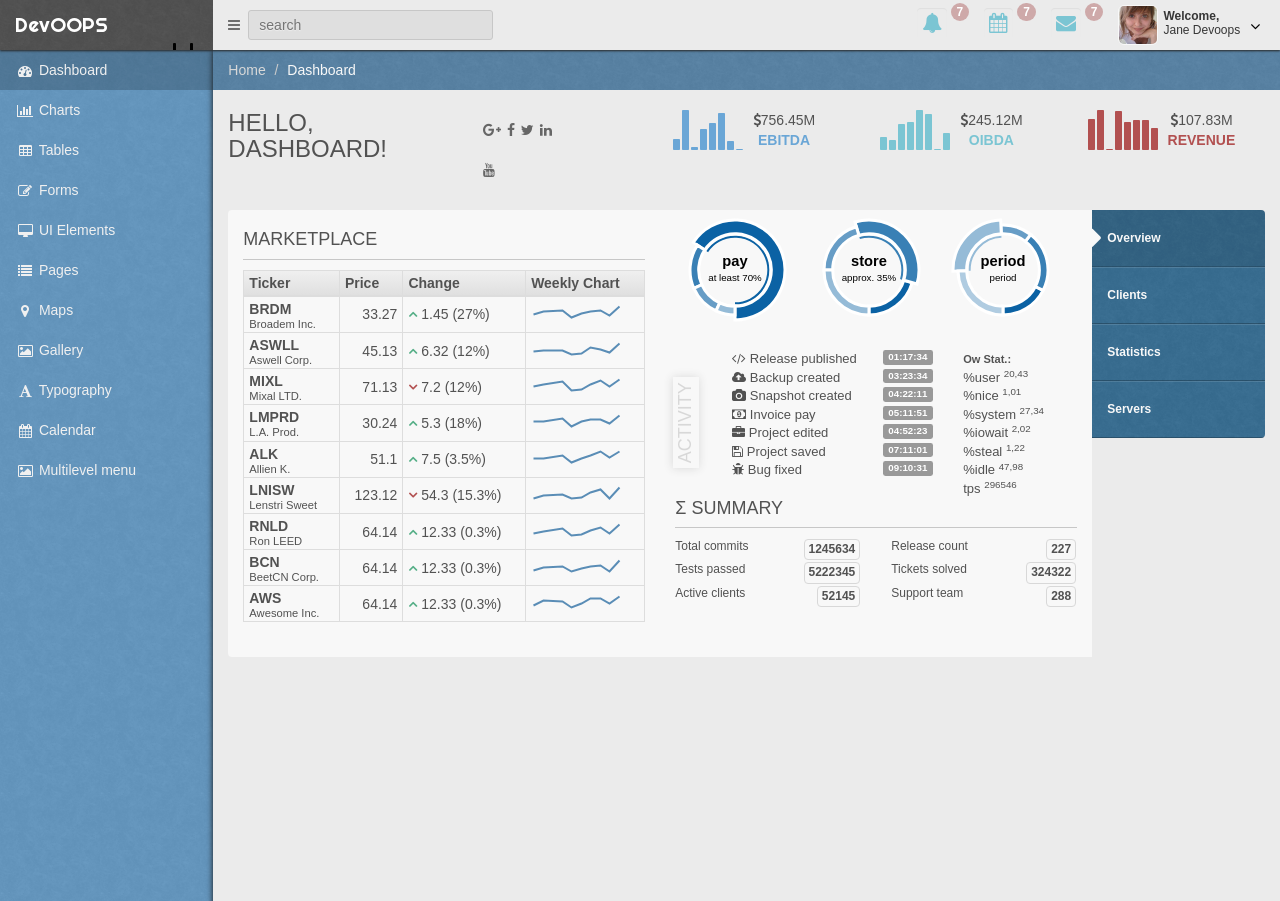
==== commit df99c266: "gg" ====
--- a/src/main/resources/static/index.html
+++ b/src/main/resources/static/index.html
@@ -125,7 +125,7 @@
 										</a>
 									</li>
 									<li>
-										<a href="#">
+										<a href="/logout">
 											<i class="fa fa-power-off"></i>
 											<span class="hidden-sm text">Logout</span>
 										</a>
